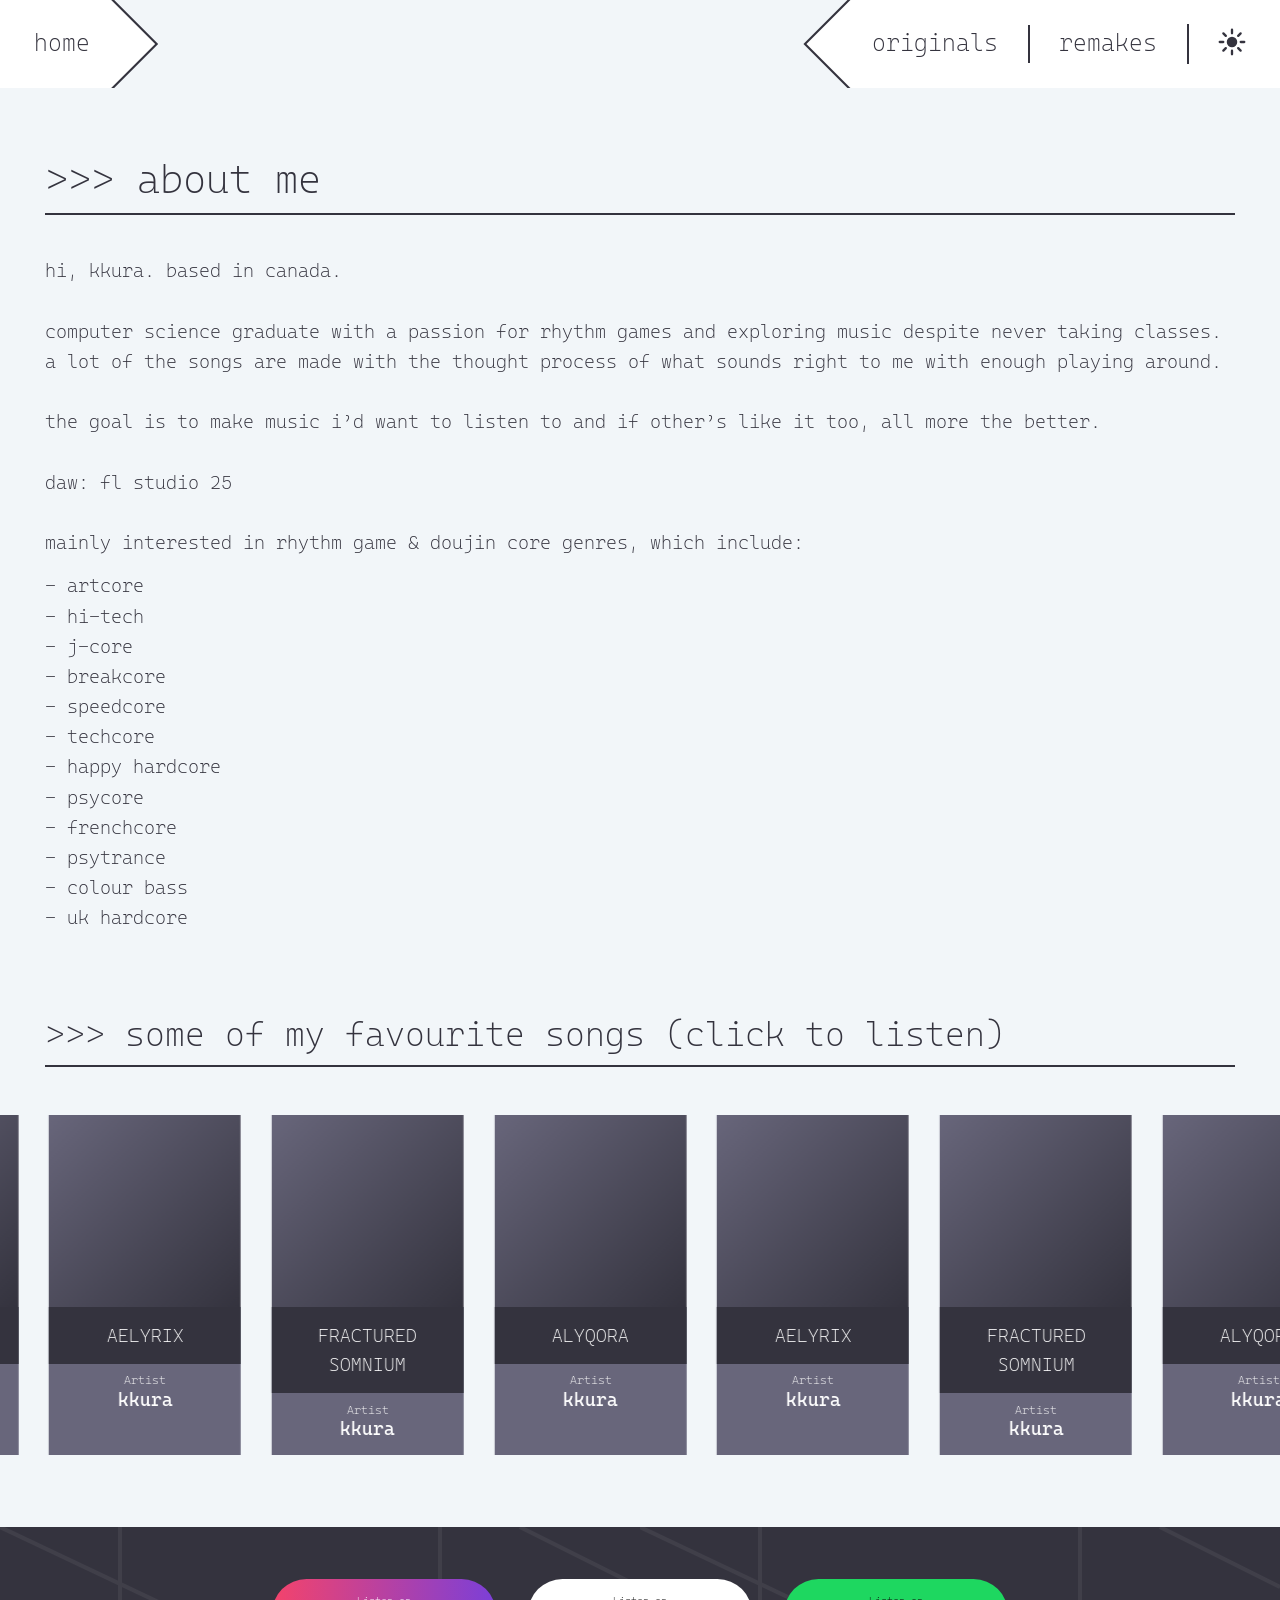
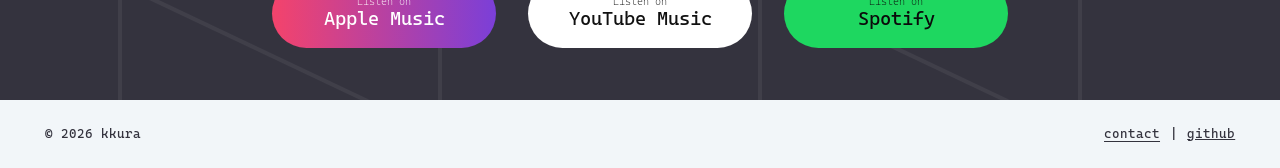
==== about.html @ 328bd68f "feat: build initial portfolio site Landing, about, originals and remakes pages in plain HTML/CSS/JS " ====
<!DOCTYPE html>
<html lang="en">
<head>
    <meta charset="UTF-8">
    <meta name="viewport" content="width=device-width, initial-scale=1.0">
    <title>about me — kkura</title>
    <meta name="description" content="About kkura and some favourite songs.">
    <link rel="stylesheet" href="css/styles.css">
</head>
<body data-page="about">
    <main>
        <div class="page">
            <h1 class="page-title"><span aria-hidden="true">&gt;&gt;&gt; </span>about me</h1>
            <div class="prose">
                <p>hi, kkura. based in canada.</p>
                <p>computer science graduate with a passion for rhythm games and exploring music despite never taking classes. a lot of the songs are made with the thought process of what sounds right to me with enough playing around.</p>
                <p>the goal is to make music i’d want to listen to and if other’s like it too, all more the better.</p>
                <p>daw: fl studio 25</p>
                <p>mainly interested in rhythm game &amp; doujin core genres, which include:</p>
                <ul class="genres">
                    <li>artcore</li>
                    <li>hi-tech</li>
                    <li>j-core</li>
                    <li>breakcore</li>
                    <li>speedcore</li>
                    <li>techcore</li>
                    <li>happy hardcore</li>
                    <li>psycore</li>
                    <li>frenchcore</li>
                    <li>psytrance</li>
                    <li>colour bass</li>
                    <li>uk hardcore</li>
                </ul>
            </div>
            <h2 class="section-title"><span aria-hidden="true">&gt;&gt;&gt; </span>some of my favourite songs (click to listen)</h2>
            <div class="carousel" id="favourites">
                <p class="status">loading songs…</p>
            </div>
        </div>
    </main>
    <script type="module" src="js/shell.js"></script>
    <script type="module" src="js/favourites.js"></script>
</body>
</html>
---- css/styles.css ----
/* ---------- fonts (self-hosted, SIL OFL — see assets/fonts/OFL.txt) ---------- */
@font-face {
  font-family: "Cascadia Mono";
  src: url("../assets/fonts/CascadiaMono-ExtraLight.woff2") format("woff2");
  font-weight: 200;
  font-display: swap;
}
@font-face {
  font-family: "Cascadia Mono";
  src: url("../assets/fonts/CascadiaMono-Regular.woff2") format("woff2");
  font-weight: 400;
  font-display: swap;
}

/* ---------- theme tokens ---------- */
:root {
  --bg: #f2f6f9;
  --surface: #ffffff;
  --ink: #34333e; /* main purple */
  --purple-light: #68667b;
  --gray-light: #c3cdca;
  --on-ink: #ffffff;
  --accent-pink: #b3217e; /* popup ornaments only */
  --accent-violet: #5b3fd0;

  --font: "Cascadia Mono", ui-monospace, "Cascadia Code", Consolas, monospace;
  --gutter: clamp(1rem, 3.5vw, 4rem);
  --content-max: 96rem;
  --notch: 2.75rem;
}

*, *::before, *::after { box-sizing: border-box; }
html { -webkit-text-size-adjust: 100%; }
body {
  margin: 0;
  min-height: 100vh;
  min-height: 100dvh;
  display: flex;
  flex-direction: column;
  background: var(--bg);
  color: var(--ink);
  font-family: var(--font);
  font-weight: 200;
  font-size: clamp(1rem, 0.9rem + 0.35vw, 1.5rem);
  line-height: 1.6;
}
img { max-width: 100%; display: block; }
a { color: inherit; }
button { font: inherit; color: inherit; }
ul { list-style: none; margin: 0; padding: 0; }

.sr-only {
  position: absolute; width: 1px; height: 1px; margin: -1px; padding: 0;
  overflow: hidden; clip: rect(0 0 0 0); white-space: nowrap; border: 0;
}
.skip-link {
  position: absolute; left: 1rem; top: -4rem; z-index: 100;
  background: var(--ink); color: var(--on-ink); padding: .5rem 1rem;
}
.skip-link:focus { top: 1rem; }

/* shared focus ring for anything without its own hover treatment */
:focus-visible { outline: 3px solid var(--purple-light); outline-offset: 3px; }

/* ---------- navbar plates ---------- */
.site-header {
  position: absolute;
  inset: 0 0 auto 0;
  z-index: 10;
  display: flex;
  justify-content: space-between;
  align-items: flex-start;
  pointer-events: none;
}
.site-header > * { pointer-events: auto; }
.site-header--home-only { justify-content: flex-end; }

.plate {
  display: block;
  background: var(--ink);
  clip-path: polygon(var(--notch) 0, 0 50%, var(--notch) 100%, 100% 100%, 100% 0);
}
.plate--left {
  clip-path: polygon(0 0, 0 100%, calc(100% - var(--notch)) 100%, 100% 50%, calc(100% - var(--notch)) 0);
}
.plate__face {
  display: flex;
  align-items: center;
  justify-content: center;
  gap: .75rem;
  background: var(--surface);
  color: var(--ink);
  margin: 0 0 .5rem 3px;
  min-height: 5.5rem;
  padding: 0 2rem 0 calc(var(--notch) + 1.25rem);
  clip-path: inherit;
  transition: background-color .3s, color .3s;
}
.plate--left .plate__face {
  margin: 0 3px .5rem 0;
  padding: 0 calc(var(--notch) + 1.25rem) 0 2rem;
}

.nav-list { display: flex; align-items: center; }
.nav-list li + li { border-left: 2px solid var(--ink); margin-left: 1.75rem; padding-left: 1.75rem; }

.nav-link {
  text-decoration: none;
  background: none;
  border: 0;
  cursor: pointer;
  padding: .25rem .1rem;
  font-weight: 200;
  font-size: 1.25em;
  transition: color .15s;
}
.nav-link:is(:hover, :focus-visible) { color: var(--purple-light); }
.nav-link:focus-visible { outline: 2px solid var(--purple-light); outline-offset: 4px; }
.nav-link[aria-current="page"] { text-decoration: underline; text-underline-offset: .35em; }
.nav-link svg { display: block; width: 1.75rem; height: 1.75rem; }

.nav-mobile { display: none; position: relative; width: min(17rem, 60vw); }
.menu-btn { display: block; width: 100%; padding: 0; border: 0; background: none; cursor: pointer; position: relative; z-index: 2; }
.menu-btn .plate__face { font-size: 1.15em; padding: 0 1.25rem 0 calc(var(--notch) + .5rem); }
.menu-btn svg { width: 1.9rem; height: 1.9rem; }
.menu-btn[aria-expanded="true"] .plate__face { background: var(--ink); color: var(--on-ink); }
.menu-btn:focus-visible { outline: none; }
.menu-btn:focus-visible .plate__face { color: var(--purple-light); }
.menu-btn[aria-expanded="true"]:focus-visible .plate__face { color: var(--on-ink); box-shadow: inset 0 0 0 3px var(--purple-light); }

.menu-list { position: absolute; top: 100%; left: 0; right: 0; z-index: 1; visibility: hidden; transition: visibility 0s .35s; }
.menu-list[data-open="true"] { visibility: visible; transition-delay: 0s; }
.menu-list li { transform: translateY(-110%); opacity: 0; transition: transform .35s ease, opacity .25s; }
.menu-list[data-open="true"] li { transform: none; opacity: 1; }
.menu-list li:nth-child(2) { transition-delay: .04s; }
.menu-list li:nth-child(3) { transition-delay: .08s; }
.menu-list .plate { width: 100%; padding: 0; border: 0; cursor: pointer; text-decoration: none; }
.menu-list .plate__face { font-size: 1.15em; min-height: 5rem; }
.menu-list .plate:is(:hover, :focus-visible) .plate__face { color: var(--purple-light); }
.menu-list .plate:focus-visible { outline: none; }

@media (max-width: 48rem) {
  .nav-desktop { display: none; }
  .nav-mobile { display: block; }
  .plate { --notch: 2rem; }
  .plate__face { min-height: 4.5rem; }
  .plate--left .plate__face { padding-left: 1.25rem; padding-right: calc(var(--notch) + .75rem); }
}
@media (prefers-reduced-motion: reduce) {
  .menu-list li, .menu-list, .plate__face, .nav-link { transition: none; }
}

/* ---------- page frame ---------- */
main { flex: 1; width: 100%; }
.page {
  width: 100%;
  max-width: var(--content-max);
  margin-inline: auto;
  padding: clamp(7rem, 12vw, 11rem) var(--gutter) 4rem;
}
.page-title, .section-title {
  margin: 0 0 2.5rem;
  padding-bottom: .5rem;
  border-bottom: 2px solid var(--ink);
  font-weight: 200;
  font-size: clamp(1.75rem, 1.2rem + 1.6vw, 3rem);
  line-height: 1.3;
}
.section-title { margin-top: 5rem; font-size: clamp(1.4rem, 1rem + 1.4vw, 2.5rem); }

.status { margin: 3rem 0; font-weight: 400; }

/* ---------- landing ---------- */
.hero {
  min-height: 100%;
  display: flex;
  flex-direction: column;
  justify-content: center;
  align-items: center;
  padding: 8rem var(--gutter) 3rem;
}
.hero__inner { width: min(80rem, 100%); display: flex; flex-direction: column; align-items: center; gap: 1.25rem; }
.hero h1 {
  margin: 0;
  font-weight: 200;
  text-align: center;
  font-size: clamp(1.4rem, 0.6rem + 3.4vw, 4rem);
  line-height: 1.25;
}
.divider { display: flex; align-items: center; width: 100%; color: var(--ink); }
.divider__line { flex: 1; height: 2px; background: linear-gradient(90deg, var(--ink), var(--purple-light) 50%, var(--ink)); }
.divider svg { width: 2.4rem; height: 2rem; flex: none; }

.btn-more { display: inline-flex; align-items: center; text-decoration: none; color: var(--ink); margin-top: .25rem; }
.btn-more svg { width: 1.5rem; height: 3.2rem; flex: none; }
.btn-more__plate {
  display: block;
  background: var(--ink);
  color: var(--on-ink);
  font-weight: 200;
  font-size: clamp(1rem, .8rem + .7vw, 1.6rem);
  padding: .65rem 2.4rem;
  clip-path: polygon(1.1rem 0, calc(100% - 1.1rem) 0, 100% 50%, calc(100% - 1.1rem) 100%, 1.1rem 100%, 0 50%);
  transition: color .15s;
}
.btn-more:is(:hover, :focus-visible) .btn-more__plate { color: var(--purple-light); }
.btn-more:focus-visible { outline: 3px solid var(--purple-light); outline-offset: 4px; }

/* ---------- footer ---------- */
.streaming {
  background-color: var(--ink);
  background-image: url("data:image/svg+xml,%3Csvg xmlns='http://www.w3.org/2000/svg' width='640' height='180' fill='none' stroke='%23fff' stroke-opacity='.06' stroke-width='4'%3E%3Cpath d='M0 0L380 180M120 0V180M440 0V180M520 0L640 60'/%3E%3C/svg%3E");
  background-size: 640px 180px;
  padding: 3.25rem var(--gutter);
}
.streaming__list { display: flex; justify-content: center; flex-wrap: wrap; gap: 2rem; }
.badge {
  display: flex;
  flex-direction: column;
  justify-content: center;
  align-items: center;
  width: 14rem;
  height: 4.3rem;
  border-radius: 999px;
  text-decoration: none;
  line-height: 1.15;
  font-weight: 400;
  transition: filter .15s, transform .15s;
}
.badge__pre { font-size: .65rem; font-weight: 200; }
.badge__name { font-size: 1.2rem; font-weight: 400; }
.badge:is(:hover, :focus-visible) { filter: brightness(1.12); transform: translateY(-2px); }
.badge:focus-visible { outline: 3px solid var(--on-ink); outline-offset: 3px; }
.badge--apple { background: linear-gradient(90deg, #f4436b, #7b3fd8); color: #fff; }
.badge--ytm { background: #fff; color: #111; }
.badge--spotify { background: #1ed760; color: #0b0b0b; }

.legal {
  display: flex;
  justify-content: space-between;
  align-items: center;
  gap: 1rem;
  padding: 1.5rem var(--gutter);
  font-size: .8rem;
  font-weight: 400;
}
.legal p { margin: 0; }
.legal__links { display: flex; gap: .6rem; align-items: center; }
.linklike { background: none; border: 0; padding: 0; cursor: pointer; text-decoration: underline; text-underline-offset: .2em; }
.legal a, .linklike { transition: color .15s; }
.legal :is(a, .linklike):is(:hover, :focus-visible) { color: var(--purple-light); }

@media (max-width: 48rem) {
  .streaming__list { flex-direction: column; align-items: center; gap: 1.25rem; }
  .legal { flex-direction: column-reverse; text-align: center; gap: .9rem; }
}

/* ---------- popups (native <dialog>) ---------- */
.popup {
  padding: 0;
  border: 0;
  border-top: 3px solid transparent;
  border-image: linear-gradient(90deg, var(--accent-pink), var(--accent-violet)) 1;
  background: var(--surface);
  color: var(--ink);
  width: min(34rem, calc(100vw - 2rem));
  font-family: var(--font);
  font-weight: 400;
  text-align: center;
}
.popup::backdrop { background: rgba(20, 20, 28, .55); }
.popup__inner { padding: 2.25rem 2rem 1.75rem; }
.popup h2 { margin: 0 0 .75rem; font-size: 1.05rem; font-weight: 400; }
.popup p { margin: 0 0 .75rem; font-size: .95rem; }
.popup a { color: var(--accent-violet); text-underline-offset: .2em; font-size: 1.05rem; }
.popup a:is(:hover, :focus-visible) { color: var(--purple-light); }
.popup__close {
  position: absolute; top: .6rem; right: .6rem;
  width: 2.25rem; height: 2.25rem; display: grid; place-items: center;
  background: none; border: 0; cursor: pointer; color: var(--ink);
}
.popup__close:is(:hover, :focus-visible) { color: var(--purple-light); }
.popup__close svg { width: 1rem; height: 1rem; }
.ornament { display: flex; justify-content: center; gap: .6rem; margin-top: 1.25rem; }
.ornament svg { width: .9rem; height: .9rem; }

/* ---------- about ---------- */
.prose p { margin: 0 0 1.6em; }
.prose .genres { margin: -0.9em 0 1.6em; }
.prose .genres li::before { content: "- "; }

/* ---------- song cards ---------- */
.songcard {
  display: flex;
  flex-direction: column;
  text-decoration: none;
  color: var(--on-ink);
  background: var(--purple-light);
  text-align: center;
}
.songcard__art { position: relative; background: var(--surface); overflow: hidden; }
.songcard__art img, .songcard__placeholder { position: absolute; inset: 0; width: 100%; height: 100%; object-fit: cover; }
.songcard__placeholder { background: linear-gradient(135deg, var(--purple-light), var(--ink)); }
.songcard__title {
  margin: 0;
  background: var(--ink);
  padding: .85rem .75rem;
  font-size: 1.15rem;
  font-weight: 200;
  text-transform: uppercase;
  overflow-wrap: anywhere;
}
.songcard__label { display: block; font-size: .75rem; font-weight: 200; line-height: 1.2; }
.songcard__value { display: block; font-weight: 400; font-size: 1.15rem; line-height: 1.3; overflow-wrap: anywhere; }
.songcard__meta { padding: .6rem .75rem .9rem; }

/* ---------- carousel ---------- */
.carousel { --card-w: clamp(11rem, 15vw, 17rem); --gap: clamp(1rem, 2.4vw, 2.9rem); margin-inline: calc(var(--gutter) * -1); }
.carousel__viewport { overflow: hidden; touch-action: pan-y; cursor: grab; padding: .5rem 0; user-select: none; -webkit-user-select: none; }
.carousel__viewport.is-dragging { cursor: grabbing; }
.carousel__track { display: flex; width: max-content; will-change: transform; }
.carousel__set { display: flex; gap: var(--gap); padding-right: var(--gap); flex: none; }
.carousel__set li { flex: none; width: var(--card-w); }
.songcard--fav { height: 100%; }
.songcard--fav .songcard__art { aspect-ratio: 1; }
a.songcard--fav { transition: filter .15s; }
a.songcard--fav:is(:hover, :focus-visible) .songcard__title { color: var(--purple-light); }
a.songcard--fav:focus-visible { outline: 3px solid var(--ink); outline-offset: 4px; }
.songcard--fav img { -webkit-user-drag: none; }

/* ---------- originals ---------- */
.originals { display: grid; gap: clamp(3rem, 7vw, 6rem); }
.original {
  display: grid;
  grid-template-columns: minmax(14rem, 20rem) minmax(0, 56rem);
  justify-content: center;
  gap: 1.1rem;
  align-items: stretch;
}
.songcard--original .songcard__art { flex: 1; min-height: 14rem; }
.songcard--original .songcard__title { font-size: 1.3rem; }
.stats { display: grid; grid-template-columns: 1fr 1fr; gap: .25rem .5rem; padding: .6rem .75rem .9rem; margin: 0; }
.stats div { text-align: center; }
.stats div:last-child { grid-column: 1 / -1; }
.stats dt { font-size: .75rem; font-weight: 200; line-height: 1.2; }
.stats dd { margin: 0; font-weight: 400; font-size: 1.3rem; line-height: 1.3; }

.embed {
  aspect-ratio: 16 / 9;
  background: var(--ink);
  border: .5rem solid var(--ink);
  position: relative;
}
.embed iframe { position: absolute; inset: 0; width: 100%; height: 100%; border: 0; }
.embed--empty { display: grid; place-items: center; color: var(--on-ink); font-weight: 400; text-align: center; padding: 1rem; }

@media (max-width: 56rem) {
  .original { grid-template-columns: minmax(0, 24rem); }
  .songcard--original .songcard__art { flex: none; aspect-ratio: 1; }
}

/* ---------- remakes ---------- */
.remakes { display: grid; gap: 0; }
.remake {
  display: grid;
  grid-template-columns: repeat(2, minmax(0, 1fr));
  gap: clamp(1.25rem, 3vw, 3rem);
  padding: clamp(2.5rem, 5vw, 4.5rem) 0;
  border-top: 2px solid var(--gray-light);
}
.remake:first-child { border-top: 0; padding-top: 0; }
.remake__label { margin: 0 0 .75rem; font-size: 1.3rem; font-weight: 200; overflow-wrap: anywhere; }
.remake__audio { aspect-ratio: 16 / 9; display: grid; place-items: center; }
.remake__audio audio { width: min(100%, 26rem); }

@media (max-width: 56rem) {
  .remake { grid-template-columns: minmax(0, 1fr); gap: 2rem; }
}
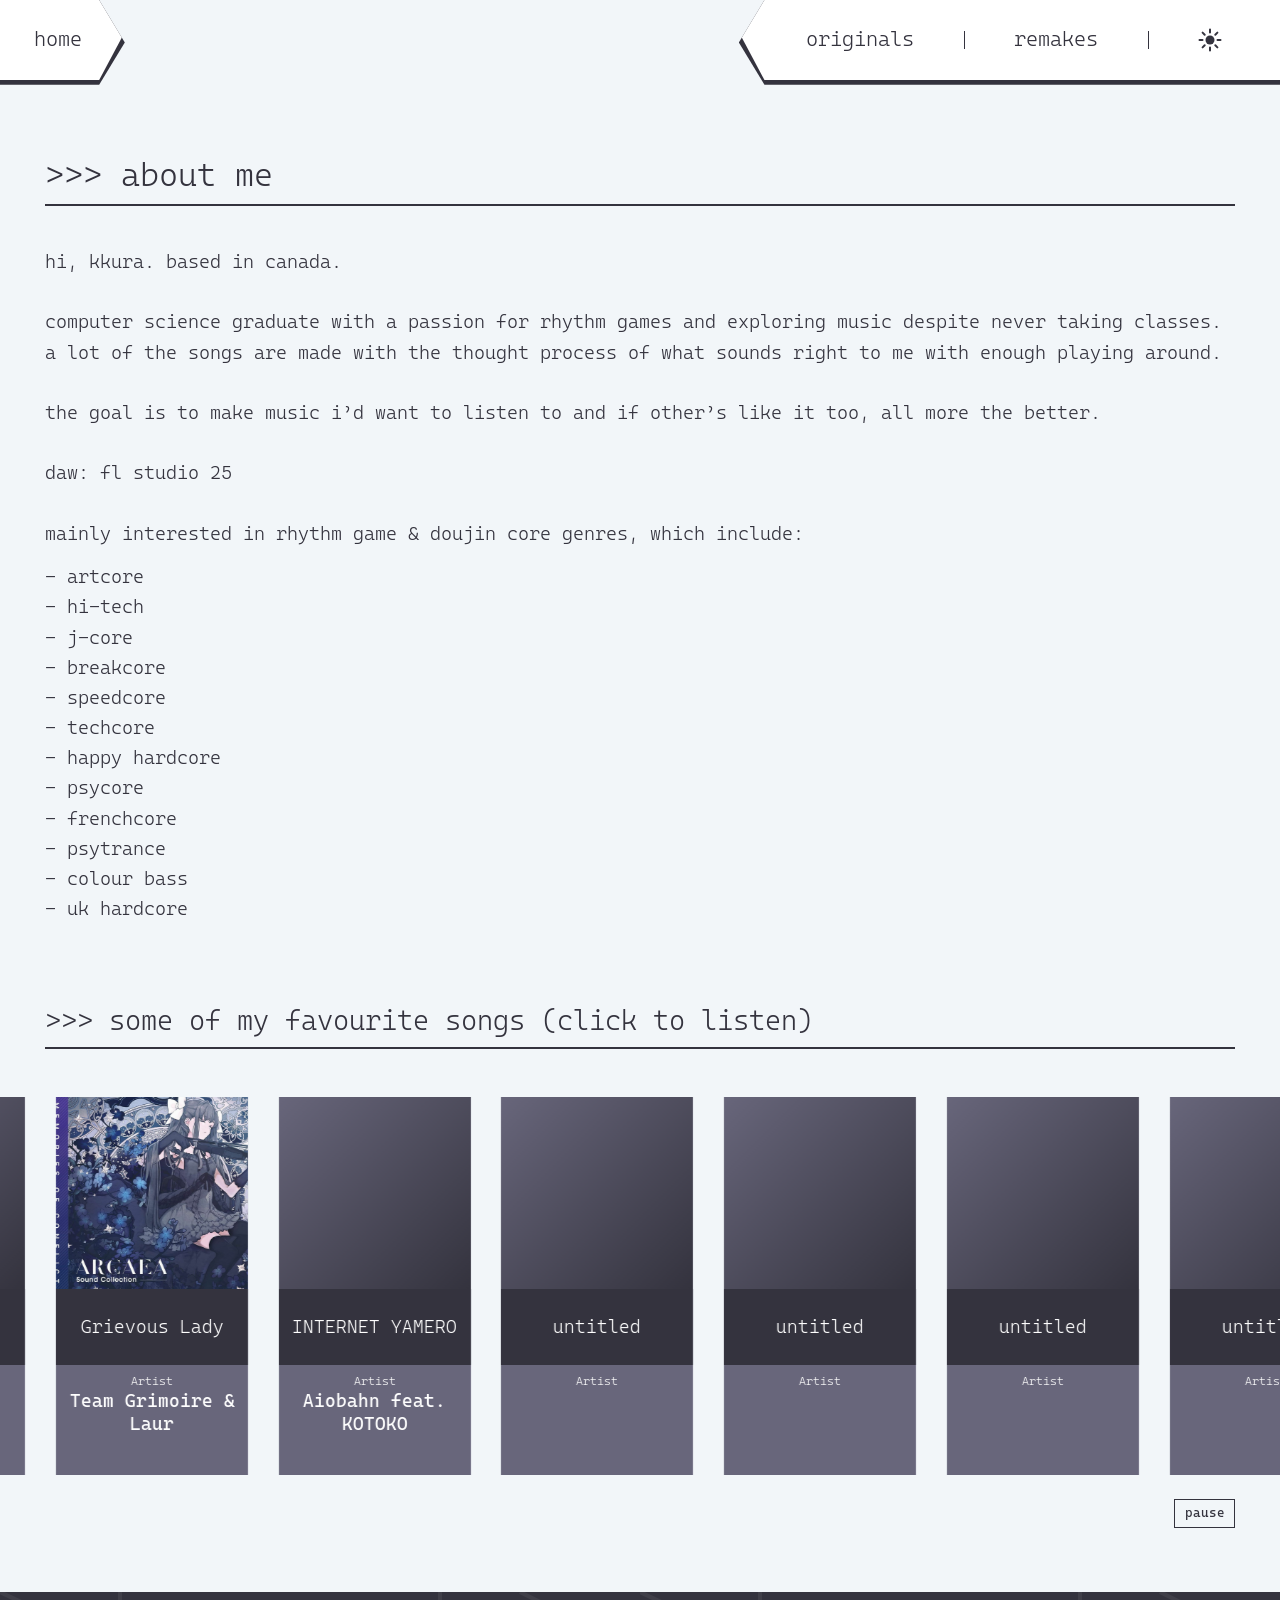
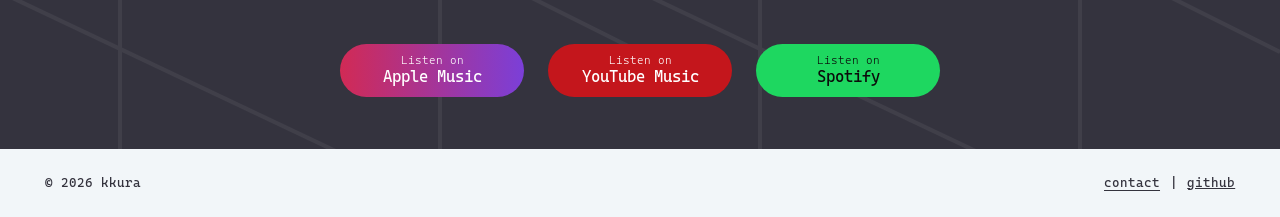
==== commit 416b0085: "feat/fix: youtube videos now displays it's thumbnail instead of loading the player directly. and the" ====
--- a/about.html
+++ b/about.html
@@ -5,6 +5,7 @@
     <meta name="viewport" content="width=device-width, initial-scale=1.0">
     <title>about me — kkura</title>
     <meta name="description" content="About kkura and some favourite songs.">
+    <link rel="icon" href="assets/favicon.svg" type="image/svg+xml">
     <link rel="stylesheet" href="css/styles.css">
 </head>
 <body data-page="about">
--- a/css/styles.css
+++ b/css/styles.css
@@ -1,8 +1,8 @@
 /* ---------- fonts (self-hosted, SIL OFL — see assets/fonts/OFL.txt) ---------- */
 @font-face {
   font-family: "Cascadia Mono";
-  src: url("../assets/fonts/CascadiaMono-ExtraLight.woff2") format("woff2");
-  font-weight: 200;
+  src: url("../assets/fonts/CascadiaMono-Light.woff2") format("woff2");
+  font-weight: 300;
   font-display: swap;
 }
 @font-face {
@@ -26,7 +26,9 @@
   --font: "Cascadia Mono", ui-monospace, "Cascadia Code", Consolas, monospace;
   --gutter: clamp(1rem, 3.5vw, 4rem);
   --content-max: 96rem;
-  --notch: 2.75rem;
+  --notch: 1.6rem;
+  --outline: .65rem; /* purple edge on the lower slant of the point */
+  --outline-bottom: .3rem; /* purple edge along the straight bottom */
 }
 
 *, *::before, *::after { box-sizing: border-box; }
@@ -40,7 +42,7 @@
   background: var(--bg);
   color: var(--ink);
   font-family: var(--font);
-  font-weight: 200;
+  font-weight: 300;
   font-size: clamp(1rem, 0.9rem + 0.35vw, 1.5rem);
   line-height: 1.6;
 }
@@ -73,10 +75,9 @@
   pointer-events: none;
 }
 .site-header > * { pointer-events: auto; }
-.site-header--home-only { justify-content: flex-end; }
 
 .plate {
-  display: block;
+  display: flow-root; /* keeps the face's bottom margin inside the plate */
   background: var(--ink);
   clip-path: polygon(var(--notch) 0, 0 50%, var(--notch) 100%, 100% 100%, 100% 0);
 }
@@ -90,19 +91,23 @@
   gap: .75rem;
   background: var(--surface);
   color: var(--ink);
-  margin: 0 0 .5rem 3px;
-  min-height: 5.5rem;
-  padding: 0 2rem 0 calc(var(--notch) + 1.25rem);
-  clip-path: inherit;
+  margin: 0 0 var(--outline-bottom);
+  min-height: 5rem;
+  padding: 0 2rem 0 calc(var(--notch) + 1rem);
+  /* plate shape shifted up, so purple shows along the bottom and the lower
+     slant only; the slant band tapers from --outline to --outline-bottom */
+  clip-path: polygon(var(--notch) calc(var(--outline) * -1), 0 calc(50% + (var(--outline-bottom) / 2) - var(--outline)), var(--notch) 100%, 100% 100%, 100% calc(var(--outline) * -1));
   transition: background-color .3s, color .3s;
 }
 .plate--left .plate__face {
-  margin: 0 3px .5rem 0;
-  padding: 0 calc(var(--notch) + 1.25rem) 0 2rem;
-}
-
+  clip-path: polygon(0 calc(var(--outline) * -1), 0 100%, calc(100% - var(--notch)) 100%, 100% calc(50% + (var(--outline-bottom) / 2) - var(--outline)), calc(100% - var(--notch)) calc(var(--outline) * -1));
+  padding: 0 calc(var(--notch) + 1rem) 0 2rem;
+}
+
+.nav-desktop .plate__face { padding-left: calc(var(--notch) + 2.5rem); padding-right: 3.5rem; }
 .nav-list { display: flex; align-items: center; }
-.nav-list li + li { border-left: 2px solid var(--ink); margin-left: 1.75rem; padding-left: 1.75rem; }
+.nav-list li { display: flex; align-items: center; }
+.nav-list li + li::before { content: ""; width: 1px; height: 1.1rem; background: var(--ink); margin: 0 3rem; }
 
 .nav-link {
   text-decoration: none;
@@ -110,19 +115,19 @@
   border: 0;
   cursor: pointer;
   padding: .25rem .1rem;
-  font-weight: 200;
-  font-size: 1.25em;
+  font-weight: 300;
+  font-size: 1.1em;
   transition: color .15s;
 }
 .nav-link:is(:hover, :focus-visible) { color: var(--purple-light); }
 .nav-link:focus-visible { outline: 2px solid var(--purple-light); outline-offset: 4px; }
 .nav-link[aria-current="page"] { text-decoration: underline; text-underline-offset: .35em; }
-.nav-link svg { display: block; width: 1.75rem; height: 1.75rem; }
+.nav-link svg { display: block; width: 1.5rem; height: 1.5rem; }
 
 .nav-mobile { display: none; position: relative; width: min(17rem, 60vw); }
 .menu-btn { display: block; width: 100%; padding: 0; border: 0; background: none; cursor: pointer; position: relative; z-index: 2; }
-.menu-btn .plate__face { font-size: 1.15em; padding: 0 1.25rem 0 calc(var(--notch) + .5rem); }
-.menu-btn svg { width: 1.9rem; height: 1.9rem; }
+.menu-btn .plate__face { font-size: 1.1em; padding: 0 1.25rem 0 calc(var(--notch) + .5rem); }
+.menu-btn svg { width: 1.65rem; height: 1.65rem; }
 .menu-btn[aria-expanded="true"] .plate__face { background: var(--ink); color: var(--on-ink); }
 .menu-btn:focus-visible { outline: none; }
 .menu-btn:focus-visible .plate__face { color: var(--purple-light); }
@@ -135,15 +140,15 @@
 .menu-list li:nth-child(2) { transition-delay: .04s; }
 .menu-list li:nth-child(3) { transition-delay: .08s; }
 .menu-list .plate { width: 100%; padding: 0; border: 0; cursor: pointer; text-decoration: none; }
-.menu-list .plate__face { font-size: 1.15em; min-height: 5rem; }
+.menu-list .plate__face { font-size: 1.1em; min-height: 4.6rem; }
 .menu-list .plate:is(:hover, :focus-visible) .plate__face { color: var(--purple-light); }
 .menu-list .plate:focus-visible { outline: none; }
 
 @media (max-width: 48rem) {
   .nav-desktop { display: none; }
   .nav-mobile { display: block; }
-  .plate { --notch: 2rem; }
-  .plate__face { min-height: 4.5rem; }
+  .plate { --notch: 1.3rem; }
+  .plate__face { min-height: 4.4rem; }
   .plate--left .plate__face { padding-left: 1.25rem; padding-right: calc(var(--notch) + .75rem); }
 }
 @media (prefers-reduced-motion: reduce) {
@@ -162,11 +167,11 @@
   margin: 0 0 2.5rem;
   padding-bottom: .5rem;
   border-bottom: 2px solid var(--ink);
-  font-weight: 200;
-  font-size: clamp(1.75rem, 1.2rem + 1.6vw, 3rem);
+  font-weight: 300;
+  font-size: clamp(1.5rem, 1rem + 1.3vw, 2.5rem);
   line-height: 1.3;
 }
-.section-title { margin-top: 5rem; font-size: clamp(1.4rem, 1rem + 1.4vw, 2.5rem); }
+.section-title { margin-top: 5rem; font-size: clamp(1.2rem, .85rem + 1.1vw, 2rem); }
 
 .status { margin: 3rem 0; font-weight: 400; }
 
@@ -177,33 +182,38 @@
   flex-direction: column;
   justify-content: center;
   align-items: center;
-  padding: 8rem var(--gutter) 3rem;
-}
-.hero__inner { width: min(80rem, 100%); display: flex; flex-direction: column; align-items: center; gap: 1.25rem; }
+  padding: clamp(16rem, 40vh, 32rem) var(--gutter) clamp(14rem, 35vh, 28rem);
+}
+.hero__inner { width: min(54rem, 100%); display: flex; flex-direction: column; align-items: center; gap: 1.25rem; }
 .hero h1 {
   margin: 0;
-  font-weight: 200;
+  font-weight: 300;
   text-align: center;
-  font-size: clamp(1.4rem, 0.6rem + 3.4vw, 4rem);
+  font-size: clamp(1.2rem, 0.45rem + 2.25vw, 2.7rem);
   line-height: 1.25;
 }
 .divider { display: flex; align-items: center; width: 100%; color: var(--ink); }
-.divider__line { flex: 1; height: 2px; background: linear-gradient(90deg, var(--ink), var(--purple-light) 50%, var(--ink)); }
-.divider svg { width: 2.4rem; height: 2rem; flex: none; }
-
-.btn-more { display: inline-flex; align-items: center; text-decoration: none; color: var(--ink); margin-top: .25rem; }
-.btn-more svg { width: 1.5rem; height: 3.2rem; flex: none; }
+.divider__line { flex: 1; height: 2px; background: linear-gradient(90deg, var(--ink), color-mix(in srgb, var(--purple-light) 45%, var(--bg)) 50%, var(--ink)); }
+.divider svg { width: 1.8rem; height: 1.3rem; flex: none; }
+
+.btn-more { --btn: var(--ink); display: inline-flex; align-items: center; text-decoration: none; color: var(--ink); margin-top: -1rem; }
+.btn-more__chev { display: block; width: 2rem; height: 2.6rem; flex: none; background: var(--btn); transition: background-color .15s; }
+.btn-more__chev--left { clip-path: polygon(65% 0, 100% 0, 35% 50%, 100% 100%, 65% 100%, 0 50%); }
+.btn-more__chev--right { clip-path: polygon(35% 0, 0 0, 65% 50%, 0 100%, 35% 100%, 100% 50%); }
 .btn-more__plate {
-  display: block;
-  background: var(--ink);
+  background: var(--btn);
   color: var(--on-ink);
-  font-weight: 200;
+  font-weight: 300;
   font-size: clamp(1rem, .8rem + .7vw, 1.6rem);
-  padding: .65rem 2.4rem;
-  clip-path: polygon(1.1rem 0, calc(100% - 1.1rem) 0, 100% 50%, calc(100% - 1.1rem) 100%, 1.1rem 100%, 0 50%);
-  transition: color .15s;
-}
-.btn-more:is(:hover, :focus-visible) .btn-more__plate { color: var(--purple-light); }
+  display: flex;
+  align-items: center;
+  height: 2.6rem; /* same as the arrows */
+  padding: 0 2.6rem;
+  /* 1.3rem = half the height, so the ends have the same 45° point as the arrows */
+  clip-path: polygon(1.3rem 0, calc(100% - 1.3rem) 0, 100% 50%, calc(100% - 1.3rem) 100%, 1.3rem 100%, 0 50%);
+  transition: background-color .15s;
+}
+.btn-more:is(:hover, :focus-visible) { --btn: var(--purple-light); }
 .btn-more:focus-visible { outline: 3px solid var(--purple-light); outline-offset: 4px; }
 
 /* ---------- footer ---------- */
@@ -213,26 +223,26 @@
   background-size: 640px 180px;
   padding: 3.25rem var(--gutter);
 }
-.streaming__list { display: flex; justify-content: center; flex-wrap: wrap; gap: 2rem; }
+.streaming__list { display: flex; justify-content: center; flex-wrap: wrap; gap: 1.5rem; }
 .badge {
   display: flex;
   flex-direction: column;
   justify-content: center;
   align-items: center;
-  width: 14rem;
-  height: 4.3rem;
+  width: 11.5rem;
+  height: 3.3rem;
   border-radius: 999px;
   text-decoration: none;
   line-height: 1.15;
   font-weight: 400;
   transition: filter .15s, transform .15s;
 }
-.badge__pre { font-size: .65rem; font-weight: 200; }
-.badge__name { font-size: 1.2rem; font-weight: 400; }
+.badge__pre { font-size: .7rem; font-weight: 300; }
+.badge__name { font-size: 1rem; font-weight: 400; }
 .badge:is(:hover, :focus-visible) { filter: brightness(1.12); transform: translateY(-2px); }
 .badge:focus-visible { outline: 3px solid var(--on-ink); outline-offset: 3px; }
-.badge--apple { background: linear-gradient(90deg, #f4436b, #7b3fd8); color: #fff; }
-.badge--ytm { background: #fff; color: #111; }
+.badge--apple { background: linear-gradient(90deg, #d12a55, #7b3fd8); color: #fff; } /* darker pink end keeps white text at 4.5:1+ */
+.badge--ytm { background: #c4161c; color: #fff; }
 .badge--spotify { background: #1ed760; color: #0b0b0b; }
 
 .legal {
@@ -300,17 +310,22 @@
 }
 .songcard__art { position: relative; background: var(--surface); overflow: hidden; }
 .songcard__art img, .songcard__placeholder { position: absolute; inset: 0; width: 100%; height: 100%; object-fit: cover; }
-.songcard__placeholder { background: linear-gradient(135deg, var(--purple-light), var(--ink)); }
+.songcard__thumb { transform: scale(1.334); } /* hqdefault: 270 of 360 rows are picture, the rest is letterbox */
+.songcard__placeholder {
+  display: grid; place-items: center; padding: 1rem;
+  background: linear-gradient(135deg, var(--purple-light), var(--ink));
+  color: var(--on-ink); font-size: .9rem; font-weight: 300;
+}
 .songcard__title {
   margin: 0;
   background: var(--ink);
   padding: .85rem .75rem;
   font-size: 1.15rem;
-  font-weight: 200;
+  font-weight: 300;
   text-transform: uppercase;
   overflow-wrap: anywhere;
 }
-.songcard__label { display: block; font-size: .75rem; font-weight: 200; line-height: 1.2; }
+.songcard__label { display: block; font-size: .75rem; font-weight: 300; line-height: 1.2; }
 .songcard__value { display: block; font-weight: 400; font-size: 1.15rem; line-height: 1.3; overflow-wrap: anywhere; }
 .songcard__meta { padding: .6rem .75rem .9rem; }
 
@@ -322,28 +337,59 @@
 .carousel__set { display: flex; gap: var(--gap); padding-right: var(--gap); flex: none; }
 .carousel__set li { flex: none; width: var(--card-w); }
 .songcard--fav { height: 100%; }
+/* fixed two-line title band so the Artist band lines up on every card */
+.songcard--fav .songcard__title {
+  display: flex; align-items: center; justify-content: center;
+  box-sizing: border-box; height: calc(2 * 1.4em + 1.5rem); padding: .75rem; line-height: 1.4;
+  text-transform: none;
+}
+.songcard--fav .songcard__title > span {
+  display: -webkit-box; -webkit-line-clamp: 2; -webkit-box-orient: vertical; overflow: hidden;
+}
+.carousel__toggle {
+  display: block; margin: 1rem var(--gutter) 0 auto; padding: .2rem .6rem;
+  background: none; border: 1px solid var(--ink); cursor: pointer; font-size: .8rem; font-weight: 400;
+}
+.carousel__toggle:is(:hover, :focus-visible) { background: var(--ink); color: var(--on-ink); }
 .songcard--fav .songcard__art { aspect-ratio: 1; }
 a.songcard--fav { transition: filter .15s; }
-a.songcard--fav:is(:hover, :focus-visible) .songcard__title { color: var(--purple-light); }
 a.songcard--fav:focus-visible { outline: 3px solid var(--ink); outline-offset: 4px; }
 .songcard--fav img { -webkit-user-drag: none; }
 
 /* ---------- originals ---------- */
-.originals { display: grid; gap: clamp(3rem, 7vw, 6rem); }
+/* "complete" / "abandoned": smaller than the page title, no rule, indented */
+.group-title {
+  margin: 4rem 0 0;
+  padding-left: clamp(1rem, 2.5vw, 2.5rem);
+  font-weight: 300;
+  font-size: clamp(1.05rem, .85rem + .6vw, 1.5rem);
+  line-height: 1.3;
+}
+.originals-group:first-child .group-title { margin-top: 0; }
+.originals { display: grid; gap: clamp(3rem, 6vw, 5.5rem); padding-block: clamp(2rem, 5vw, 5rem); }
 .original {
+  /* card = 12rem square art + title band + stats band; the video is sized
+     to that height at 16:9, so the art stays square */
+  --card-w: 12rem;
+  --orig-h: 20.7rem;
   display: grid;
-  grid-template-columns: minmax(14rem, 20rem) minmax(0, 56rem);
+  grid-template-columns: var(--card-w) calc(var(--orig-h) * 16 / 9);
   justify-content: center;
   gap: 1.1rem;
   align-items: stretch;
 }
-.songcard--original .songcard__art { flex: 1; min-height: 14rem; }
-.songcard--original .songcard__title { font-size: 1.3rem; }
-.stats { display: grid; grid-template-columns: 1fr 1fr; gap: .25rem .5rem; padding: .6rem .75rem .9rem; margin: 0; }
+.songcard--original { height: var(--orig-h); }
+.songcard--original .songcard__art { flex: 1; min-height: 8rem; }
+.songcard--original .songcard__title {
+  display: flex; align-items: center; justify-content: center; min-height: 2.9rem; padding: .4rem .6rem; font-size: 1.1rem;
+  text-transform: none;
+}
+.original .embed { aspect-ratio: auto; }
+.stats { display: grid; grid-template-columns: 1fr 1fr; gap: .2rem .5rem; padding: .5rem .6rem .7rem; margin: 0; }
 .stats div { text-align: center; }
 .stats div:last-child { grid-column: 1 / -1; }
-.stats dt { font-size: .75rem; font-weight: 200; line-height: 1.2; }
-.stats dd { margin: 0; font-weight: 400; font-size: 1.3rem; line-height: 1.3; }
+.stats dt { font-size: .65rem; font-weight: 300; line-height: 1.2; }
+.stats dd { margin: 0; font-weight: 400; font-size: 1.1rem; line-height: 1.3; }
 
 .embed {
   aspect-ratio: 16 / 9;
@@ -352,27 +398,54 @@
   position: relative;
 }
 .embed iframe { position: absolute; inset: 0; width: 100%; height: 100%; border: 0; }
+/* thumbnail + play button until clicked (see youtubeEmbed) */
+.embed__facade {
+  position: absolute; inset: 0; width: 100%; height: 100%;
+  display: grid; place-items: center; padding: 0; border: 0; cursor: pointer;
+  background: var(--ink); overflow: hidden;
+}
+/* hqdefault is 4:3 with letterbox bars; covering a 16:9 box crops exactly to the picture */
+.embed__facade img { position: absolute; inset: 0; width: 100%; height: 100%; object-fit: cover; }
+.embed__facade svg { position: relative; width: 4.25rem; height: 3rem; color: rgba(33, 33, 33, .85); transition: color .15s; }
+.embed__facade:is(:hover, :focus-visible) svg { color: #c4161c; }
+.embed__facade:focus-visible { outline: 3px solid var(--purple-light); outline-offset: 3px; }
+.embed__blocked {
+  position: absolute; inset: 0; display: grid; place-content: center; gap: .5rem;
+  padding: 1rem; text-align: center; color: var(--on-ink); font-weight: 400;
+}
+.embed__blocked p { margin: 0; }
+.embed__blocked a { text-underline-offset: .2em; }
+.embed__blocked a:is(:hover, :focus-visible) { color: var(--gray-light); }
 .embed--empty { display: grid; place-items: center; color: var(--on-ink); font-weight: 400; text-align: center; padding: 1rem; }
 
 @media (max-width: 56rem) {
-  .original { grid-template-columns: minmax(0, 24rem); }
+  .original { grid-template-columns: minmax(0, 40rem); }
+  .songcard--original { height: auto; width: min(100%, 24rem); justify-self: center; }
   .songcard--original .songcard__art { flex: none; aspect-ratio: 1; }
+  .original .embed { aspect-ratio: 16 / 9; }
 }
 
 /* ---------- remakes ---------- */
-.remakes { display: grid; gap: 0; }
+.remakes { display: grid; gap: 0; max-width: 49.9rem; margin-inline: auto; padding-block: clamp(2rem, 5vw, 5rem); } /* same width as an originals row */
 .remake {
   display: grid;
   grid-template-columns: repeat(2, minmax(0, 1fr));
-  gap: clamp(1.25rem, 3vw, 3rem);
-  padding: clamp(2.5rem, 5vw, 4.5rem) 0;
+  column-gap: clamp(1.25rem, 3vw, 3rem);
+  row-gap: 0;
+  padding: clamp(2.5rem, 5.5vw, 5rem) 0; /* two of these = the originals row gap */
   border-top: 2px solid var(--gray-light);
 }
 .remake:first-child { border-top: 0; padding-top: 0; }
-.remake__label { margin: 0 0 .75rem; font-size: 1.3rem; font-weight: 200; overflow-wrap: anywhere; }
+.remake:last-child { padding-bottom: 0; }
+/* each column spans the row's two grid rows (label, media) via subgrid, so a
+   long label grows both label rows and the videos stay level */
+.remake__col { display: grid; grid-row: span 3; grid-template-rows: subgrid; } /* label, media, date */
+.remake__date { margin: .6rem 0 0; font-size: .85rem; font-weight: 300; color: var(--purple-light); }
+.remake__label { margin: 0 0 .75rem; align-self: end; font-size: 1.1rem; font-weight: 300; overflow-wrap: anywhere; }
 .remake__audio { aspect-ratio: 16 / 9; display: grid; place-items: center; }
 .remake__audio audio { width: min(100%, 26rem); }
 
-@media (max-width: 56rem) {
-  .remake { grid-template-columns: minmax(0, 1fr); gap: 2rem; }
-}
+@media (max-width: 60rem) {
+  .remake { grid-template-columns: minmax(0, 1fr); }
+  .remake__col + .remake__col { margin-top: 2rem; }
+}
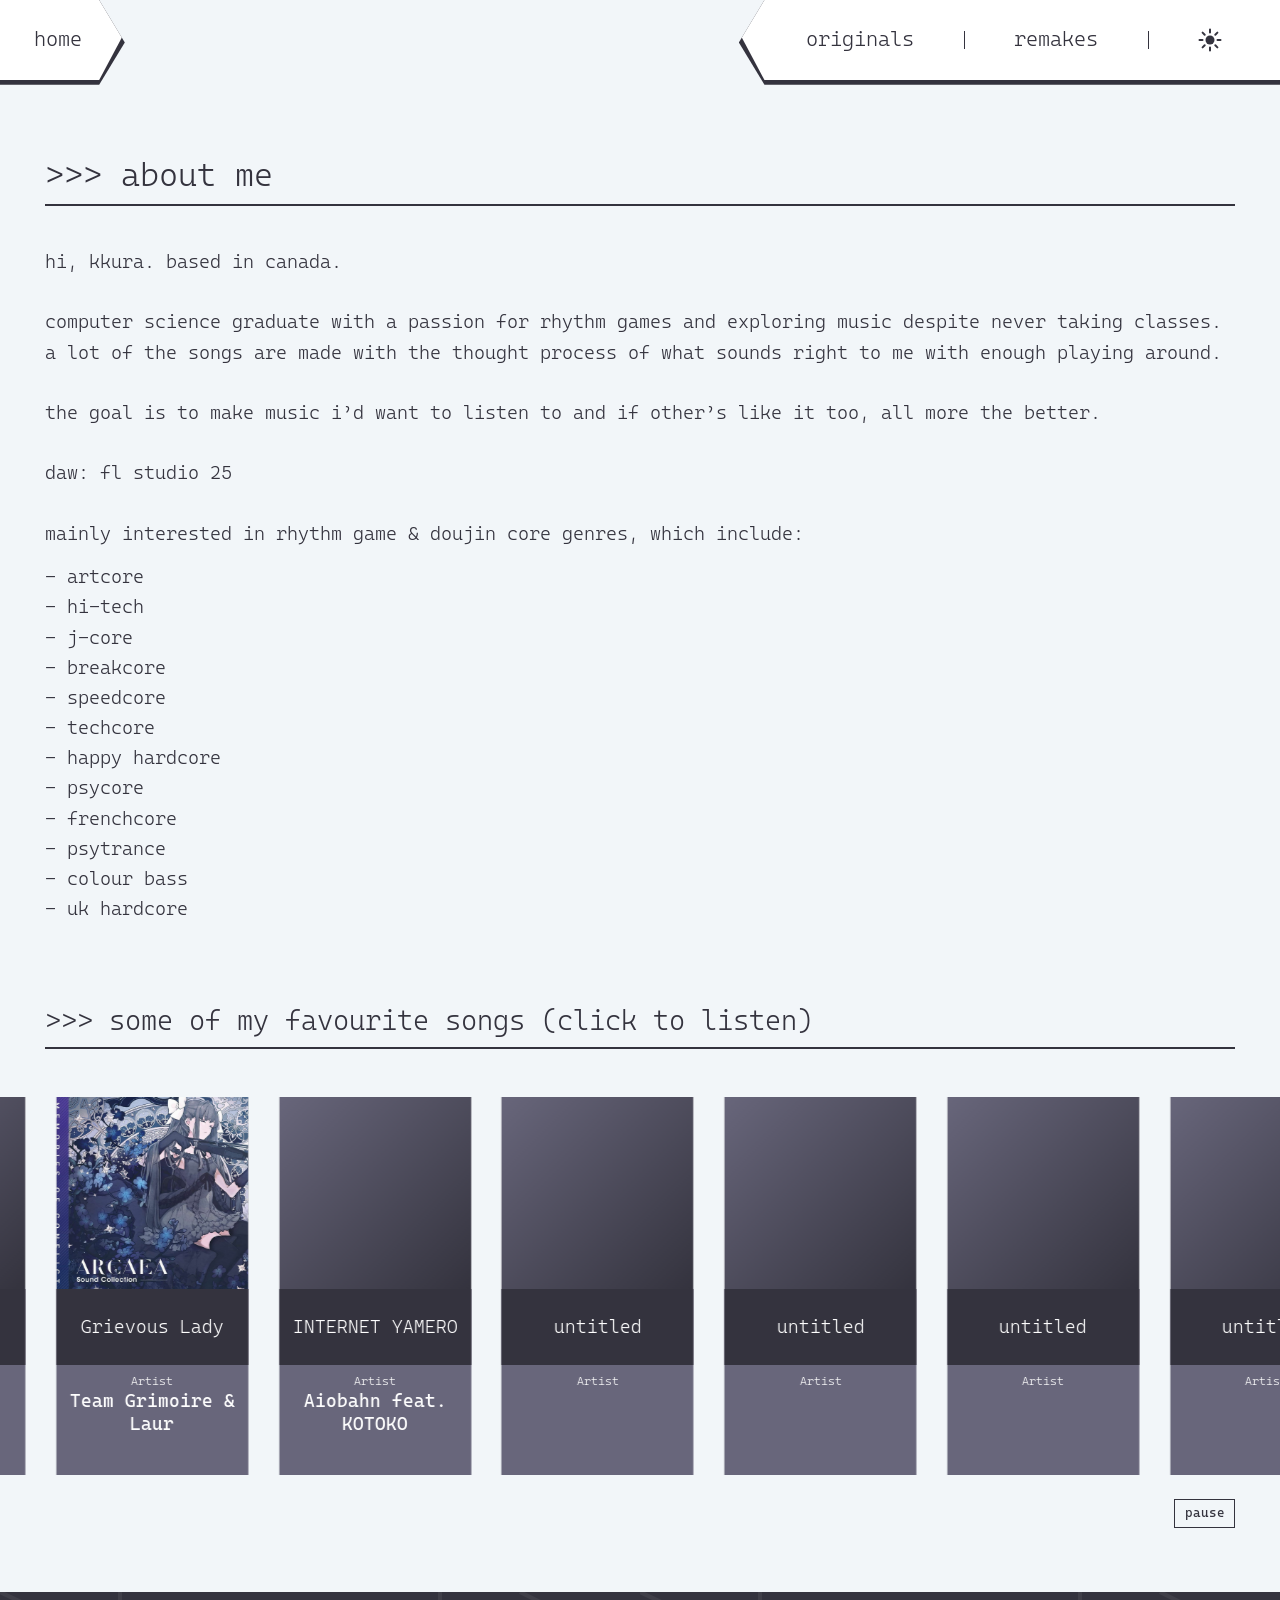
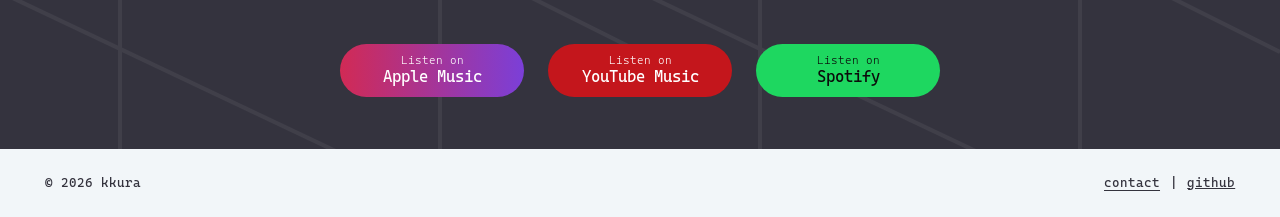
==== commit abdea7eb: "feat: implement meta data for proper embedding on social media sites" ====
--- a/about.html
+++ b/about.html
@@ -5,6 +5,20 @@
     <meta name="viewport" content="width=device-width, initial-scale=1.0">
     <title>about me — kkura</title>
     <meta name="description" content="About kkura and some favourite songs.">
+        <link rel="canonical" href="https://kkura.space/about.html">
+    <meta property="og:type" content="website">
+    <meta property="og:site_name" content="kkura">
+    <meta property="og:title" content="about me — kkura">
+    <meta property="og:description" content="About kkura and some favourite songs.">
+    <meta property="og:url" content="https://kkura.space/about.html">
+    <meta property="og:image" content="https://kkura.space/assets/images/preview.png">
+    <meta property="og:image:width" content="1200">
+    <meta property="og:image:height" content="630">
+    <meta property="og:image:alt" content="kkura portfolio site landing page">
+    <meta name="twitter:card" content="summary_large_image">
+    <meta name="twitter:title" content="about me — kkura">
+    <meta name="twitter:description" content="About kkura and some favourite songs.">
+    <meta name="twitter:image" content="https://kkura.space/assets/images/preview.png">
     <link rel="icon" href="assets/favicon.svg" type="image/svg+xml">
     <link rel="stylesheet" href="css/styles.css">
 </head>
--- a/css/styles.css
+++ b/css/styles.css
@@ -22,6 +22,15 @@
   --on-ink: #ffffff;
   --accent-pink: #b3217e; /* popup ornaments only */
   --accent-violet: #5b3fd0;
+  --fill: var(--ink); /* solid bands: footer, card titles, buttons */
+  --edge: var(--ink); /* navbar outline, divider line */
+  --rule: var(--ink); /* heading rules */
+  --rule-soft: var(--gray-light);
+  --frame: var(--ink); /* video frames */
+  --card: var(--purple-light); /* card stats band */
+  --hover: var(--purple-light);
+  --plate-face: var(--surface);
+  --backdrop: rgba(20, 20, 28, .55);
 
   --font: "Cascadia Mono", ui-monospace, "Cascadia Code", Consolas, monospace;
   --gutter: clamp(1rem, 3.5vw, 4rem);
@@ -31,6 +40,36 @@
   --outline-bottom: .3rem; /* purple edge along the straight bottom */
 }
 
+/* dark theme: set on <html data-theme="dark"> by shell.js */
+:root[data-theme="dark"] {
+  color-scheme: dark;
+  --bg: #1e2122;
+  --surface: #17191a;
+  --ink: #cfc6ba;
+  --purple-light: #9d9588;
+  --gray-light: #3a3f42;
+  --on-ink: #e6dfd4;
+  --accent-pink: #cfc6ba;
+  --accent-violet: #a89d8c;
+  --fill: #373c3f;
+  --edge: #3a3f42;
+  --rule: #8a7f6e;
+  --rule-soft: #3a3f42;
+  --frame: #756b5e;
+  --card: #50565a;
+  --hover: #e6dfd4;
+  --backdrop: rgba(0, 0, 0, .65);
+}
+
+/* added by shell.js for the moment after a theme toggle, so colors fade
+   instead of snapping (not on page load) */
+html.theme-fade, html.theme-fade *, html.theme-fade *::before, html.theme-fade *::after {
+  transition: background-color .4s ease, color .4s ease, border-color .4s ease, fill .4s ease, stroke .4s ease !important;
+}
+@media (prefers-reduced-motion: reduce) {
+  html.theme-fade, html.theme-fade *, html.theme-fade *::before, html.theme-fade *::after { transition: none !important; }
+}
+
 *, *::before, *::after { box-sizing: border-box; }
 html { -webkit-text-size-adjust: 100%; }
 body {
@@ -78,7 +117,7 @@
 
 .plate {
   display: flow-root; /* keeps the face's bottom margin inside the plate */
-  background: var(--ink);
+  background: var(--edge);
   clip-path: polygon(var(--notch) 0, 0 50%, var(--notch) 100%, 100% 100%, 100% 0);
 }
 .plate--left {
@@ -107,7 +146,7 @@
 .nav-desktop .plate__face { padding-left: calc(var(--notch) + 2.5rem); padding-right: 3.5rem; }
 .nav-list { display: flex; align-items: center; }
 .nav-list li { display: flex; align-items: center; }
-.nav-list li + li::before { content: ""; width: 1px; height: 1.1rem; background: var(--ink); margin: 0 3rem; }
+.nav-list li + li::before { content: ""; width: 1px; height: 1.1rem; background: var(--edge); margin: 0 3rem; }
 
 .nav-link {
   text-decoration: none;
@@ -119,7 +158,7 @@
   font-size: 1.1em;
   transition: color .15s;
 }
-.nav-link:is(:hover, :focus-visible) { color: var(--purple-light); }
+.nav-link:is(:hover, :focus-visible) { color: var(--hover); }
 .nav-link:focus-visible { outline: 2px solid var(--purple-light); outline-offset: 4px; }
 .nav-link[aria-current="page"] { text-decoration: underline; text-underline-offset: .35em; }
 .nav-link svg { display: block; width: 1.5rem; height: 1.5rem; }
@@ -128,9 +167,9 @@
 .menu-btn { display: block; width: 100%; padding: 0; border: 0; background: none; cursor: pointer; position: relative; z-index: 2; }
 .menu-btn .plate__face { font-size: 1.1em; padding: 0 1.25rem 0 calc(var(--notch) + .5rem); }
 .menu-btn svg { width: 1.65rem; height: 1.65rem; }
-.menu-btn[aria-expanded="true"] .plate__face { background: var(--ink); color: var(--on-ink); }
+.menu-btn[aria-expanded="true"] .plate__face { background: var(--fill); color: var(--on-ink); }
 .menu-btn:focus-visible { outline: none; }
-.menu-btn:focus-visible .plate__face { color: var(--purple-light); }
+.menu-btn:focus-visible .plate__face { color: var(--hover); }
 .menu-btn[aria-expanded="true"]:focus-visible .plate__face { color: var(--on-ink); box-shadow: inset 0 0 0 3px var(--purple-light); }
 
 .menu-list { position: absolute; top: 100%; left: 0; right: 0; z-index: 1; visibility: hidden; transition: visibility 0s .35s; }
@@ -141,7 +180,7 @@
 .menu-list li:nth-child(3) { transition-delay: .08s; }
 .menu-list .plate { width: 100%; padding: 0; border: 0; cursor: pointer; text-decoration: none; }
 .menu-list .plate__face { font-size: 1.1em; min-height: 4.6rem; }
-.menu-list .plate:is(:hover, :focus-visible) .plate__face { color: var(--purple-light); }
+.menu-list .plate:is(:hover, :focus-visible) .plate__face { color: var(--hover); }
 .menu-list .plate:focus-visible { outline: none; }
 
 @media (max-width: 48rem) {
@@ -166,7 +205,7 @@
 .page-title, .section-title {
   margin: 0 0 2.5rem;
   padding-bottom: .5rem;
-  border-bottom: 2px solid var(--ink);
+  border-bottom: 2px solid var(--rule);
   font-weight: 300;
   font-size: clamp(1.5rem, 1rem + 1.3vw, 2.5rem);
   line-height: 1.3;
@@ -193,10 +232,10 @@
   line-height: 1.25;
 }
 .divider { display: flex; align-items: center; width: 100%; color: var(--ink); }
-.divider__line { flex: 1; height: 2px; background: linear-gradient(90deg, var(--ink), color-mix(in srgb, var(--purple-light) 45%, var(--bg)) 50%, var(--ink)); }
+.divider__line { flex: 1; height: 2px; background: linear-gradient(90deg, var(--edge), color-mix(in srgb, var(--purple-light) 45%, var(--bg)) 50%, var(--edge)); }
 .divider svg { width: 1.8rem; height: 1.3rem; flex: none; }
 
-.btn-more { --btn: var(--ink); display: inline-flex; align-items: center; text-decoration: none; color: var(--ink); margin-top: -1rem; }
+.btn-more { --btn: var(--fill); display: inline-flex; align-items: center; text-decoration: none; color: var(--ink); margin-top: -1rem; }
 .btn-more__chev { display: block; width: 2rem; height: 2.6rem; flex: none; background: var(--btn); transition: background-color .15s; }
 .btn-more__chev--left { clip-path: polygon(65% 0, 100% 0, 35% 50%, 100% 100%, 65% 100%, 0 50%); }
 .btn-more__chev--right { clip-path: polygon(35% 0, 0 0, 65% 50%, 0 100%, 35% 100%, 100% 50%); }
@@ -213,12 +252,12 @@
   clip-path: polygon(1.3rem 0, calc(100% - 1.3rem) 0, 100% 50%, calc(100% - 1.3rem) 100%, 1.3rem 100%, 0 50%);
   transition: background-color .15s;
 }
-.btn-more:is(:hover, :focus-visible) { --btn: var(--purple-light); }
+.btn-more:is(:hover, :focus-visible) { --btn: var(--card); }
 .btn-more:focus-visible { outline: 3px solid var(--purple-light); outline-offset: 4px; }
 
 /* ---------- footer ---------- */
 .streaming {
-  background-color: var(--ink);
+  background-color: var(--fill);
   background-image: url("data:image/svg+xml,%3Csvg xmlns='http://www.w3.org/2000/svg' width='640' height='180' fill='none' stroke='%23fff' stroke-opacity='.06' stroke-width='4'%3E%3Cpath d='M0 0L380 180M120 0V180M440 0V180M520 0L640 60'/%3E%3C/svg%3E");
   background-size: 640px 180px;
   padding: 3.25rem var(--gutter);
@@ -258,7 +297,7 @@
 .legal__links { display: flex; gap: .6rem; align-items: center; }
 .linklike { background: none; border: 0; padding: 0; cursor: pointer; text-decoration: underline; text-underline-offset: .2em; }
 .legal a, .linklike { transition: color .15s; }
-.legal :is(a, .linklike):is(:hover, :focus-visible) { color: var(--purple-light); }
+.legal :is(a, .linklike):is(:hover, :focus-visible) { color: var(--hover); }
 
 @media (max-width: 48rem) {
   .streaming__list { flex-direction: column; align-items: center; gap: 1.25rem; }
@@ -278,18 +317,18 @@
   font-weight: 400;
   text-align: center;
 }
-.popup::backdrop { background: rgba(20, 20, 28, .55); }
+.popup::backdrop { background: var(--backdrop); }
 .popup__inner { padding: 2.25rem 2rem 1.75rem; }
 .popup h2 { margin: 0 0 .75rem; font-size: 1.05rem; font-weight: 400; }
 .popup p { margin: 0 0 .75rem; font-size: .95rem; }
 .popup a { color: var(--accent-violet); text-underline-offset: .2em; font-size: 1.05rem; }
-.popup a:is(:hover, :focus-visible) { color: var(--purple-light); }
+.popup a:is(:hover, :focus-visible) { color: var(--hover); }
 .popup__close {
   position: absolute; top: .6rem; right: .6rem;
   width: 2.25rem; height: 2.25rem; display: grid; place-items: center;
   background: none; border: 0; cursor: pointer; color: var(--ink);
 }
-.popup__close:is(:hover, :focus-visible) { color: var(--purple-light); }
+.popup__close:is(:hover, :focus-visible) { color: var(--hover); }
 .popup__close svg { width: 1rem; height: 1rem; }
 .ornament { display: flex; justify-content: center; gap: .6rem; margin-top: 1.25rem; }
 .ornament svg { width: .9rem; height: .9rem; }
@@ -305,7 +344,7 @@
   flex-direction: column;
   text-decoration: none;
   color: var(--on-ink);
-  background: var(--purple-light);
+  background: var(--card);
   text-align: center;
 }
 .songcard__art { position: relative; background: var(--surface); overflow: hidden; }
@@ -313,12 +352,12 @@
 .songcard__thumb { transform: scale(1.334); } /* hqdefault: 270 of 360 rows are picture, the rest is letterbox */
 .songcard__placeholder {
   display: grid; place-items: center; padding: 1rem;
-  background: linear-gradient(135deg, var(--purple-light), var(--ink));
+  background: linear-gradient(135deg, var(--card), var(--fill));
   color: var(--on-ink); font-size: .9rem; font-weight: 300;
 }
 .songcard__title {
   margin: 0;
-  background: var(--ink);
+  background: var(--fill);
   padding: .85rem .75rem;
   font-size: 1.15rem;
   font-weight: 300;
@@ -350,7 +389,7 @@
   display: block; margin: 1rem var(--gutter) 0 auto; padding: .2rem .6rem;
   background: none; border: 1px solid var(--ink); cursor: pointer; font-size: .8rem; font-weight: 400;
 }
-.carousel__toggle:is(:hover, :focus-visible) { background: var(--ink); color: var(--on-ink); }
+.carousel__toggle:is(:hover, :focus-visible) { background: var(--fill); color: var(--on-ink); }
 .songcard--fav .songcard__art { aspect-ratio: 1; }
 a.songcard--fav { transition: filter .15s; }
 a.songcard--fav:focus-visible { outline: 3px solid var(--ink); outline-offset: 4px; }
@@ -368,10 +407,10 @@
 .originals-group:first-child .group-title { margin-top: 0; }
 .originals { display: grid; gap: clamp(3rem, 6vw, 5.5rem); padding-block: clamp(2rem, 5vw, 5rem); }
 .original {
-  /* card = 12rem square art + title band + stats band; the video is sized
-     to that height at 16:9, so the art stays square */
+  /* card = 12rem square art + two-line title band + stats band; the video is
+     sized to that height at 16:9 */
   --card-w: 12rem;
-  --orig-h: 20.7rem;
+  --orig-h: 21.5rem;
   display: grid;
   grid-template-columns: var(--card-w) calc(var(--orig-h) * 16 / 9);
   justify-content: center;
@@ -379,10 +418,15 @@
   align-items: stretch;
 }
 .songcard--original { height: var(--orig-h); }
-.songcard--original .songcard__art { flex: 1; min-height: 8rem; }
+/* the art is always a full square; the title band takes whatever is left, so a
+   long title can't squeeze the art. Titles past two lines end in "…" */
+.songcard--original .songcard__art { flex: none; aspect-ratio: 1; }
 .songcard--original .songcard__title {
-  display: flex; align-items: center; justify-content: center; min-height: 2.9rem; padding: .4rem .6rem; font-size: 1.1rem;
-  text-transform: none;
+  flex: 1; display: flex; align-items: center; justify-content: center; min-height: 0;
+  padding: .4rem .6rem; font-size: 1.1rem; line-height: 1.3; text-transform: none;
+}
+.songcard--original .songcard__title > span {
+  display: -webkit-box; -webkit-line-clamp: 2; -webkit-box-orient: vertical; overflow: hidden;
 }
 .original .embed { aspect-ratio: auto; }
 .stats { display: grid; grid-template-columns: 1fr 1fr; gap: .2rem .5rem; padding: .5rem .6rem .7rem; margin: 0; }
@@ -393,8 +437,8 @@
 
 .embed {
   aspect-ratio: 16 / 9;
-  background: var(--ink);
-  border: .5rem solid var(--ink);
+  background: var(--frame);
+  border: .5rem solid var(--frame);
   position: relative;
 }
 .embed iframe { position: absolute; inset: 0; width: 100%; height: 100%; border: 0; }
@@ -402,7 +446,7 @@
 .embed__facade {
   position: absolute; inset: 0; width: 100%; height: 100%;
   display: grid; place-items: center; padding: 0; border: 0; cursor: pointer;
-  background: var(--ink); overflow: hidden;
+  background: var(--frame); overflow: hidden;
 }
 /* hqdefault is 4:3 with letterbox bars; covering a 16:9 box crops exactly to the picture */
 .embed__facade img { position: absolute; inset: 0; width: 100%; height: 100%; object-fit: cover; }
@@ -433,7 +477,7 @@
   column-gap: clamp(1.25rem, 3vw, 3rem);
   row-gap: 0;
   padding: clamp(2.5rem, 5.5vw, 5rem) 0; /* two of these = the originals row gap */
-  border-top: 2px solid var(--gray-light);
+  border-top: 2px solid var(--rule-soft);
 }
 .remake:first-child { border-top: 0; padding-top: 0; }
 .remake:last-child { padding-bottom: 0; }
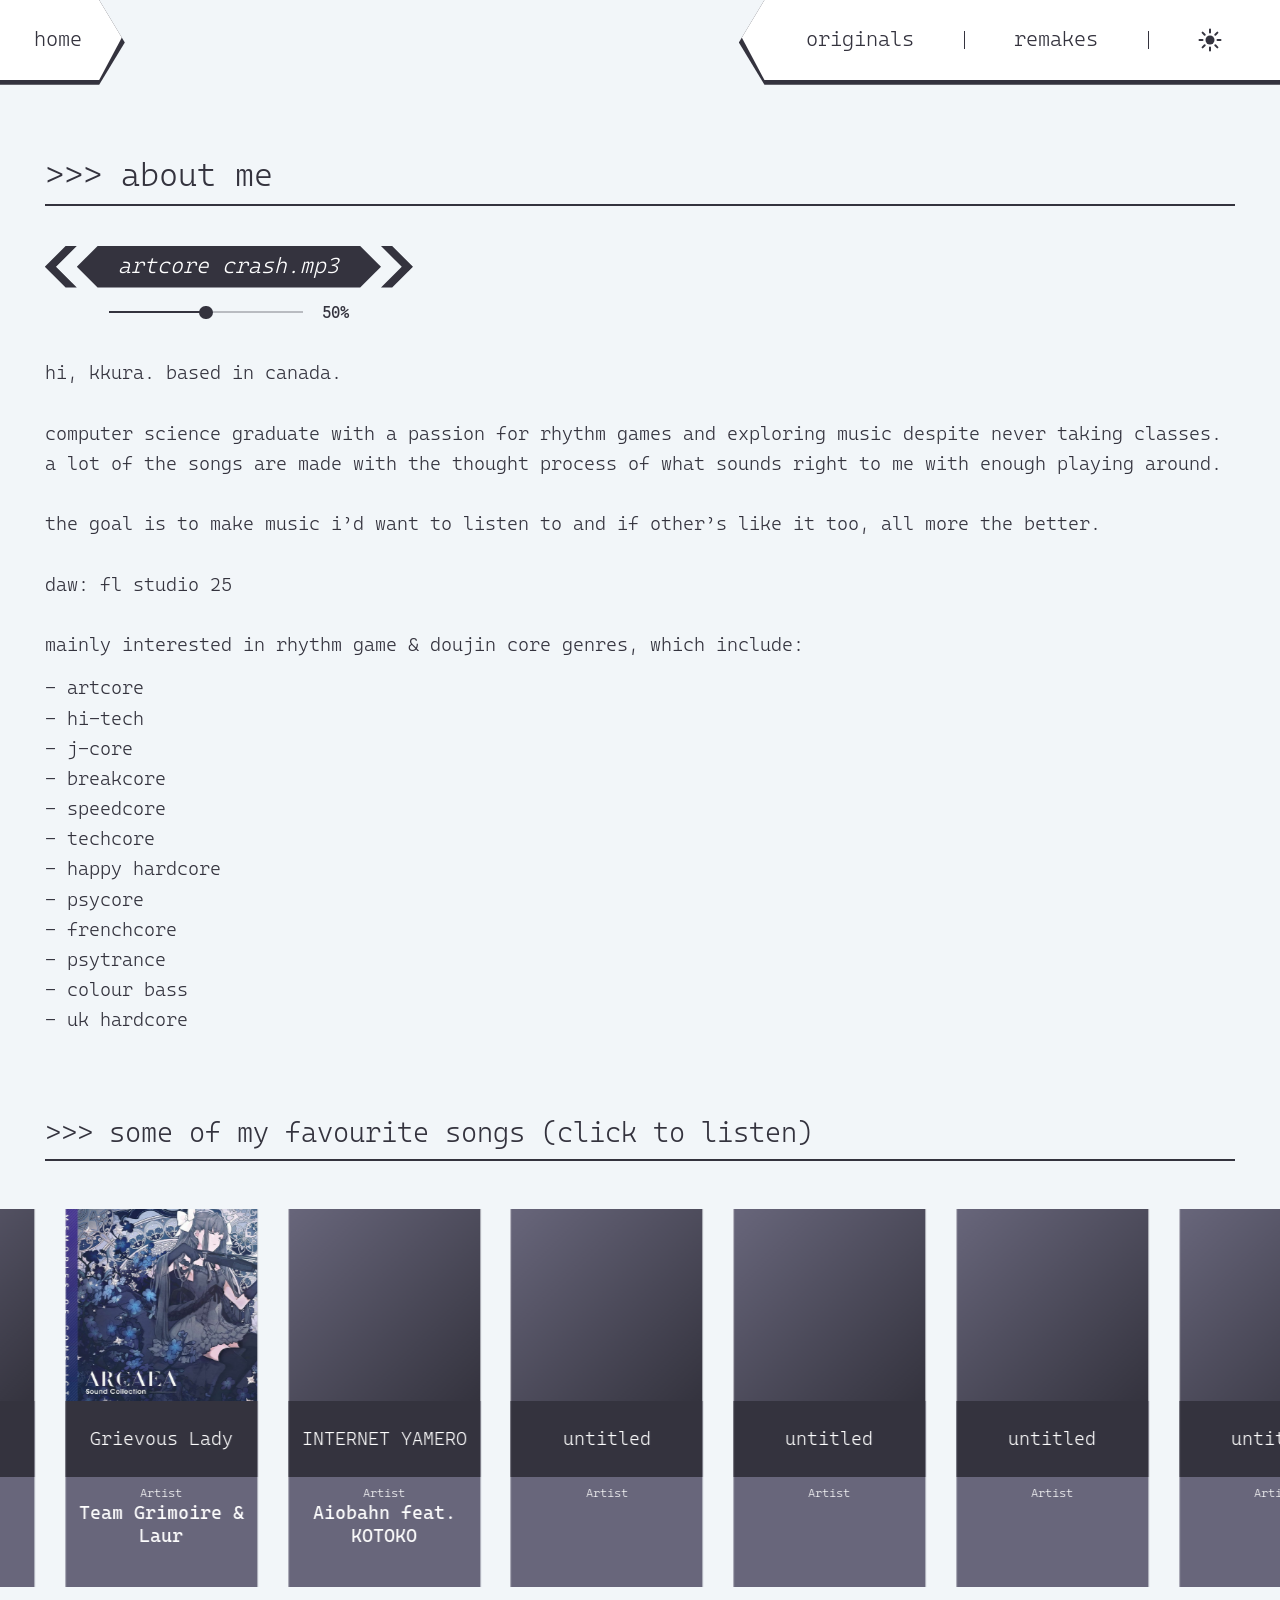
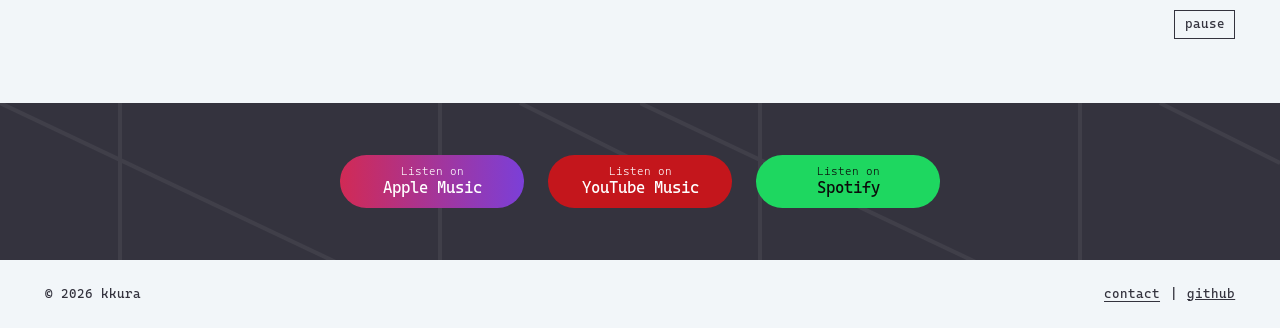
==== commit b1c0b7ad: "feat/fix: fix bug where video embed did not show on mobile + add artcore crash button in about me pa" ====
--- a/about.html
+++ b/about.html
@@ -27,6 +27,17 @@
         <div class="page">
             <h1 class="page-title"><span aria-hidden="true">&gt;&gt;&gt; </span>about me</h1>
             <div class="prose">
+                <div class="sound">
+                    <button type="button" class="btn-more" data-sound="assets/sounds/VEC2%20Cymbals%20Crash%2014.wav">
+                        <span class="btn-more__chev btn-more__chev--left" aria-hidden="true"></span>
+                        <span class="btn-more__plate">artcore crash.mp3</span>
+                        <span class="btn-more__chev btn-more__chev--right" aria-hidden="true"></span>
+                    </button>
+                    <div class="sound__row">
+                        <input class="sound__volume" type="range" min="0" max="100" value="50" aria-label="volume" data-volume>
+                        <output class="sound__percent" data-volume-label>50%</output>
+                    </div>
+                </div>
                 <p>hi, kkura. based in canada.</p>
                 <p>computer science graduate with a passion for rhythm games and exploring music despite never taking classes. a lot of the songs are made with the thought process of what sounds right to me with enough playing around.</p>
                 <p>the goal is to make music i’d want to listen to and if other’s like it too, all more the better.</p>
@@ -54,6 +65,7 @@
         </div>
     </main>
     <script type="module" src="js/shell.js"></script>
+    <script type="module" src="js/sound.js"></script>
     <script type="module" src="js/favourites.js"></script>
 </body>
 </html>
--- a/css/styles.css
+++ b/css/styles.css
@@ -253,6 +253,20 @@
   transition: background-color .15s;
 }
 .btn-more:is(:hover, :focus-visible) { --btn: var(--card); }
+button.btn-more { background: none; border: 0; padding: 0; font: inherit; cursor: pointer; }
+.sound { display: flex; flex-direction: column; align-items: stretch; width: fit-content; max-width: 100%; margin: 0 0 2rem; gap: .75rem; }
+.sound .btn-more { margin-top: 0; }
+.sound .btn-more__plate { font-style: italic; }
+/* volume: a line and a dot, percent on the right */
+.sound__row { display: flex; align-items: center; gap: .6rem; align-self: center; width: 65%; min-width: 9rem; }
+.sound__percent { flex: none; min-width: 4ch; text-align: right; font-size: 1rem; font-weight: 400; }
+/* left of the dot is solid, right of it is faded; --pct is set by sound.js */
+.sound__volume { --pct: 50%; --fill-track: linear-gradient(90deg, currentColor var(--pct), color-mix(in srgb, currentColor 30%, transparent) var(--pct)); -webkit-appearance: none; appearance: none; flex: 1; min-width: 0; height: 1.25rem; margin: 0; background: transparent; cursor: pointer; color: var(--ink); }
+.sound__volume::-webkit-slider-runnable-track { height: 2px; background: var(--fill-track); }
+.sound__volume::-moz-range-track { height: 2px; background: var(--fill-track); }
+.sound__volume::-webkit-slider-thumb { -webkit-appearance: none; width: .85rem; height: .85rem; margin-top: calc(-.425rem + 1px); border: 0; border-radius: 50%; background: currentColor; transition: background-color .15s; }
+.sound__volume::-moz-range-thumb { width: .85rem; height: .85rem; border: 0; border-radius: 50%; background: currentColor; transition: background-color .15s; }
+.sound__volume:is(:hover, :focus-visible) { color: var(--hover); }
 .btn-more:focus-visible { outline: 3px solid var(--purple-light); outline-offset: 4px; }
 
 /* ---------- footer ---------- */
@@ -463,10 +477,12 @@
 .embed--empty { display: grid; place-items: center; color: var(--on-ink); font-weight: 400; text-align: center; padding: 1rem; }
 
 @media (max-width: 56rem) {
-  .original { grid-template-columns: minmax(0, 40rem); }
+  /* definite track width: a minmax() track shrinks to its content, and the
+     embed has none (its facade is absolutely positioned) */
+  .original { grid-template-columns: min(100%, 40rem); }
   .songcard--original { height: auto; width: min(100%, 24rem); justify-self: center; }
   .songcard--original .songcard__art { flex: none; aspect-ratio: 1; }
-  .original .embed { aspect-ratio: 16 / 9; }
+  .original .embed { width: 100%; aspect-ratio: 16 / 9; }
 }
 
 /* ---------- remakes ---------- */
